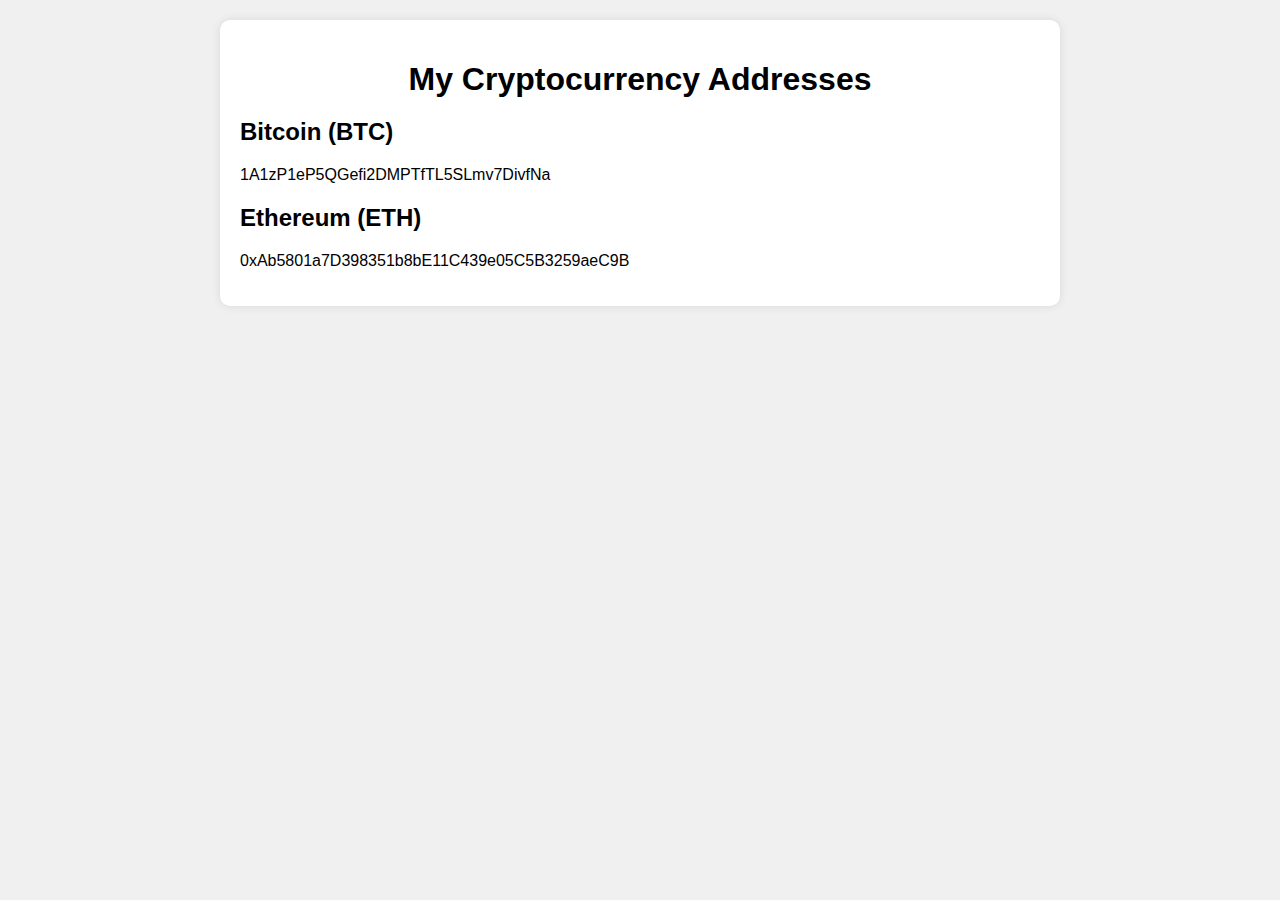
==== index.html @ d0ca559b "Rename site.html to index.html" ====
<!DOCTYPE html>
<html lang="en">
<head>
    <meta charset="UTF-8">
    <meta name="viewport" content="width=device-width, initial-scale=1.0">
    <title>My Cryptocurrency Addresses</title>
    <style>
        body {
            font-family: Arial, sans-serif;
            margin: 0;
            padding: 20px;
            background-color: #f0f0f0;
        }
        .container {
            max-width: 800px;
            margin: 0 auto;
            background-color: #fff;
            padding: 20px;
            border-radius: 10px;
            box-shadow: 0 0 10px rgba(0, 0, 0, 0.1);
        }
        h1 {
            text-align: center;
            margin-bottom: 20px;
        }
        .address {
            margin-bottom: 10px;
        }
    </style>
</head>
<body>
    <div class="container">
        <h1>My Cryptocurrency Addresses</h1>
        <div class="address">
            <h2>Bitcoin (BTC)</h2>
            <p>1A1zP1eP5QGefi2DMPTfTL5SLmv7DivfNa</p>
        </div>
        <div class="address">
            <h2>Ethereum (ETH)</h2>
            <p>0xAb5801a7D398351b8bE11C439e05C5B3259aeC9B</p>
        </div>
        <!-- Add more cryptocurrency addresses here -->
    </div>
</body>
</html>
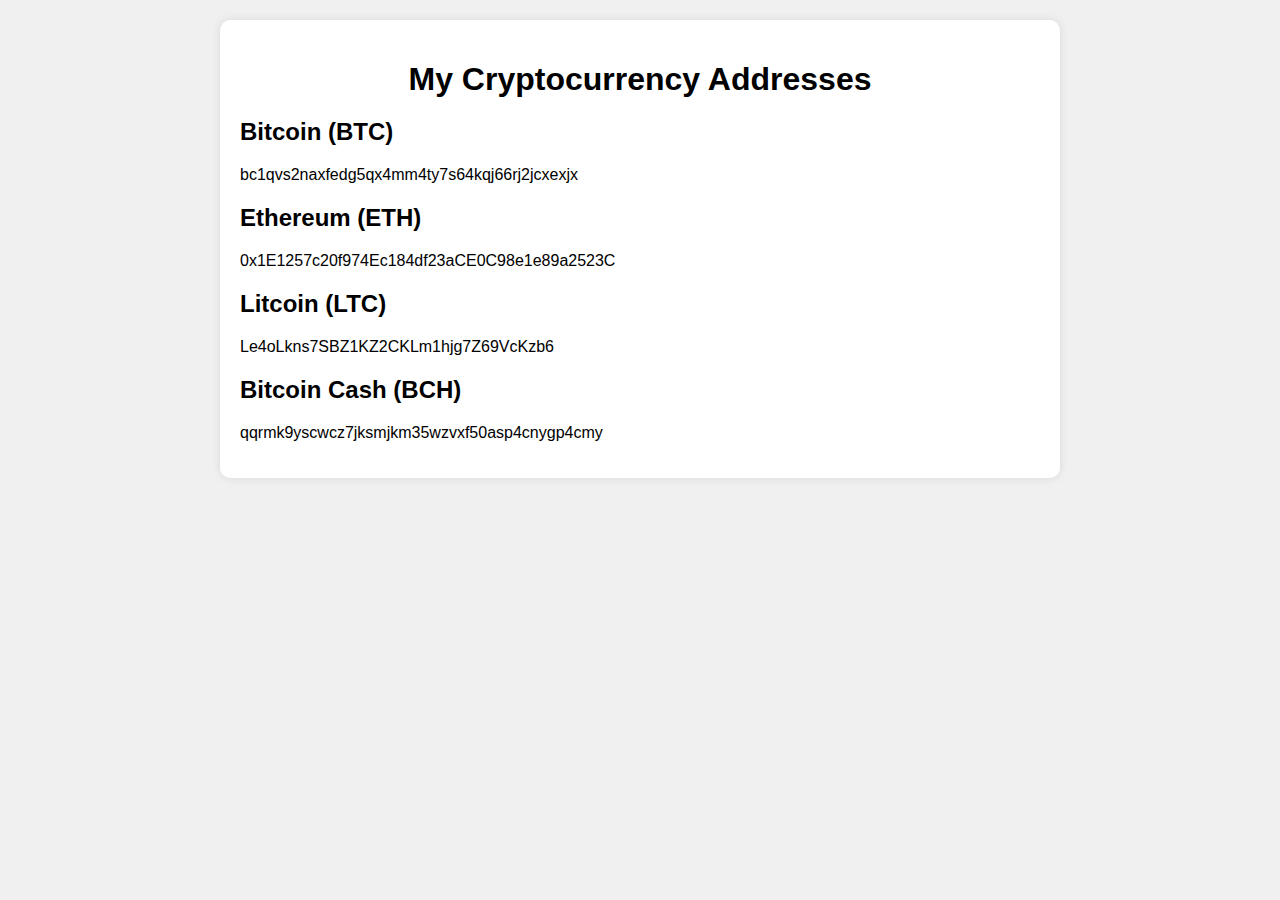
==== commit 54094778: "Update index.html" ====
--- a/index.html
+++ b/index.html
@@ -33,11 +33,19 @@
         <h1>My Cryptocurrency Addresses</h1>
         <div class="address">
             <h2>Bitcoin (BTC)</h2>
-            <p>1A1zP1eP5QGefi2DMPTfTL5SLmv7DivfNa</p>
+            <p>bc1qvs2naxfedg5qx4mm4ty7s64kqj66rj2jcxexjx</p>
         </div>
         <div class="address">
             <h2>Ethereum (ETH)</h2>
-            <p>0xAb5801a7D398351b8bE11C439e05C5B3259aeC9B</p>
+            <p>0x1E1257c20f974Ec184df23aCE0C98e1e89a2523C</p>
+        </div>
+        <div class="address">
+            <h2>Litcoin (LTC)</h2>
+            <p>Le4oLkns7SBZ1KZ2CKLm1hjg7Z69VcKzb6</p>
+        </div>
+        <div class="address">
+            <h2>Bitcoin Cash (BCH)</h2>
+            <p>qqrmk9yscwcz7jksmjkm35wzvxf50asp4cnygp4cmy</p>
         </div>
         <!-- Add more cryptocurrency addresses here -->
     </div>
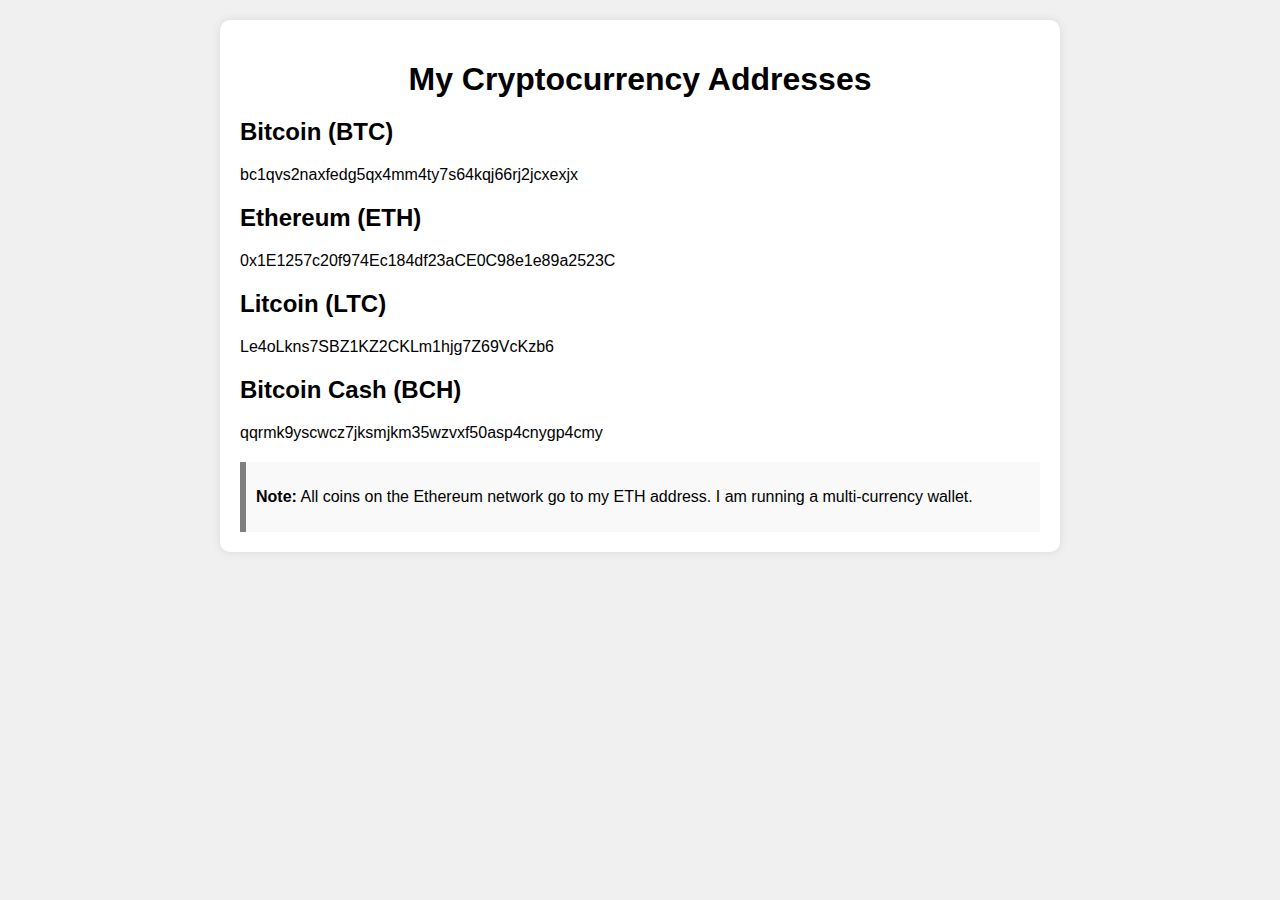
==== commit a42ecbcd: "Update index.html" ====
--- a/index.html
+++ b/index.html
@@ -26,6 +26,12 @@
         .address {
             margin-bottom: 10px;
         }
+        .note {
+            background-color: #f9f9f9;
+            border-left: 6px solid #7f7f7f;
+            padding: 10px;
+            margin-top: 20px;
+        }
     </style>
 </head>
 <body>
@@ -48,6 +54,10 @@
             <p>qqrmk9yscwcz7jksmjkm35wzvxf50asp4cnygp4cmy</p>
         </div>
         <!-- Add more cryptocurrency addresses here -->
+
+        <div class="note">
+            <p><strong>Note:</strong> All coins on the Ethereum network go to my ETH address. I am running a multi-currency wallet.</p>
+        </div>
     </div>
 </body>
 </html>
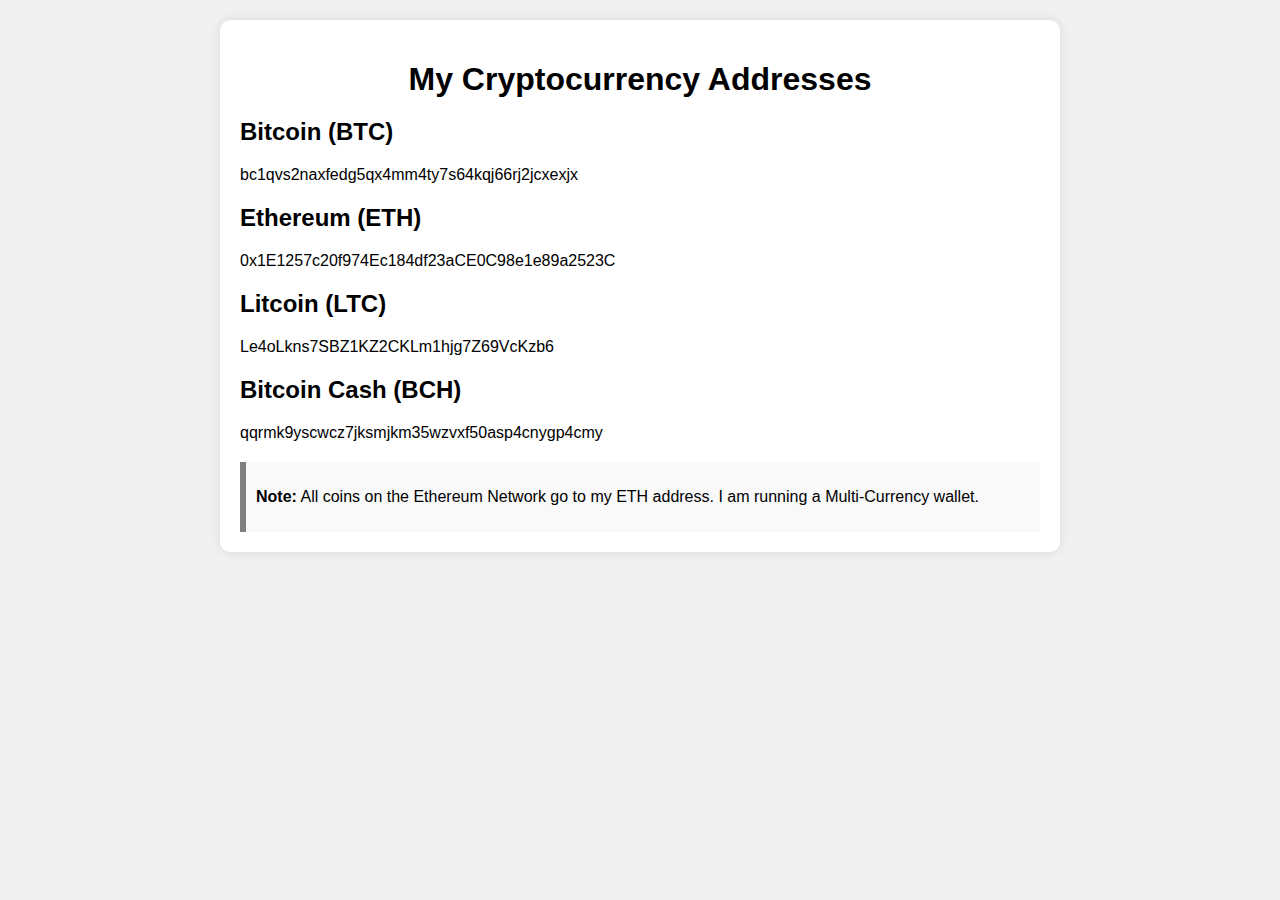
==== commit d68faf21: "Update index.html" ====
--- a/index.html
+++ b/index.html
@@ -56,7 +56,7 @@
         <!-- Add more cryptocurrency addresses here -->
 
         <div class="note">
-            <p><strong>Note:</strong> All coins on the Ethereum network go to my ETH address. I am running a multi-currency wallet.</p>
+            <p><strong>Note:</strong> All coins on the Ethereum Network go to my ETH address. I am running a Multi-Currency wallet.</p>
         </div>
     </div>
 </body>
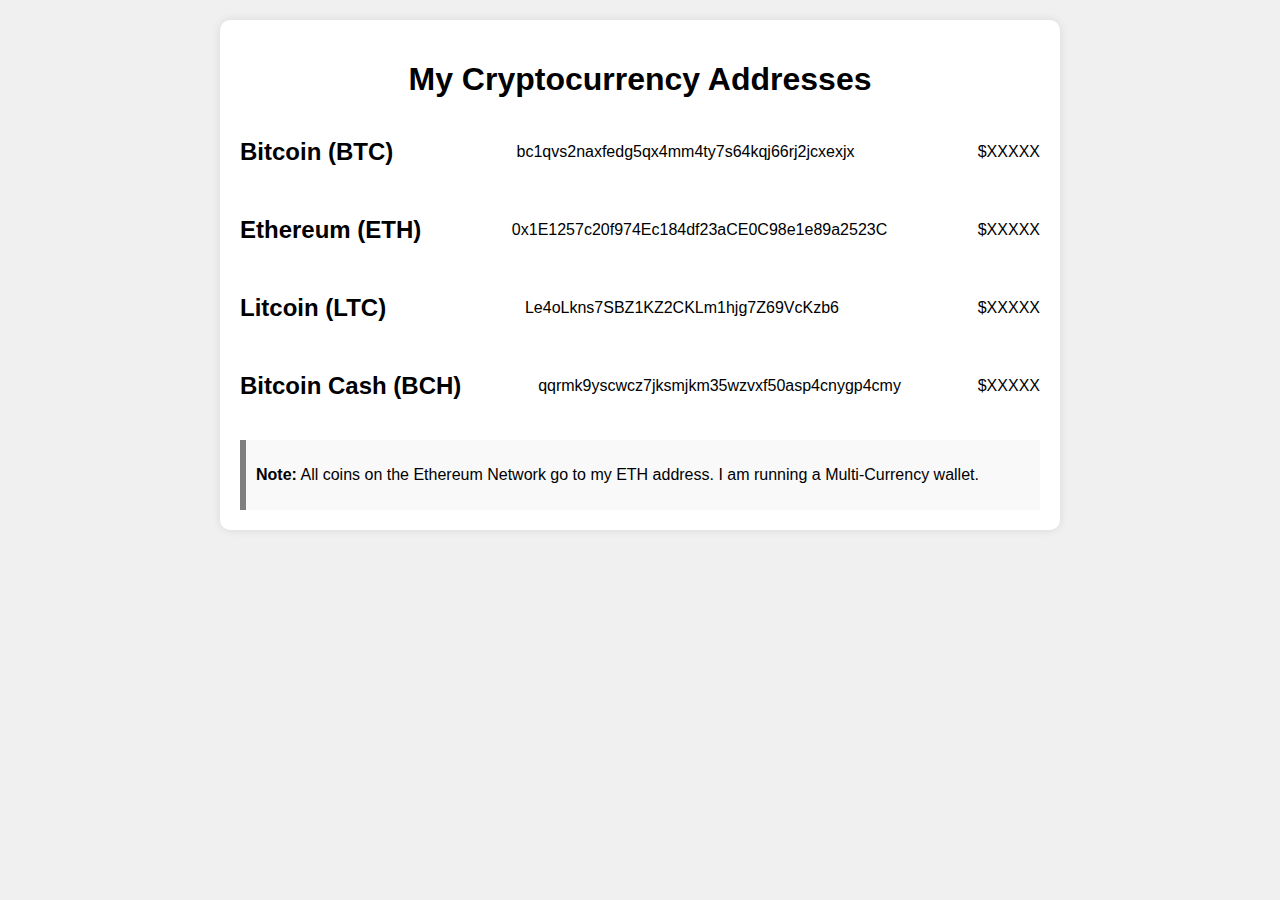
==== commit 34ba0858: "Update index.html" ====
--- a/index.html
+++ b/index.html
@@ -25,6 +25,12 @@
         }
         .address {
             margin-bottom: 10px;
+            display: flex;
+            justify-content: space-between; /* Align text and value to opposite sides */
+            align-items: center; /* Center vertically */
+        }
+        .address p {
+            margin: 0; /* Remove default margin */
         }
         .note {
             background-color: #f9f9f9;
@@ -37,21 +43,25 @@
 <body>
     <div class="container">
         <h1>My Cryptocurrency Addresses</h1>
-        <div class="address">
+        <div class="address" id="btc">
             <h2>Bitcoin (BTC)</h2>
             <p>bc1qvs2naxfedg5qx4mm4ty7s64kqj66rj2jcxexjx</p>
+            <p id="btc-value">$XXXXX</p> <!-- Placeholder for BTC value -->
         </div>
-        <div class="address">
+        <div class="address" id="eth">
             <h2>Ethereum (ETH)</h2>
             <p>0x1E1257c20f974Ec184df23aCE0C98e1e89a2523C</p>
+            <p id="eth-value">$XXXXX</p> <!-- Placeholder for ETH value -->
         </div>
-        <div class="address">
+        <div class="address" id="ltc">
             <h2>Litcoin (LTC)</h2>
             <p>Le4oLkns7SBZ1KZ2CKLm1hjg7Z69VcKzb6</p>
+            <p id="ltc-value">$XXXXX</p> <!-- Placeholder for LTC value -->
         </div>
-        <div class="address">
+        <div class="address" id="bch">
             <h2>Bitcoin Cash (BCH)</h2>
             <p>qqrmk9yscwcz7jksmjkm35wzvxf50asp4cnygp4cmy</p>
+            <p id="bch-value">$XXXXX</p> <!-- Placeholder for BCH value -->
         </div>
         <!-- Add more cryptocurrency addresses here -->
 
@@ -59,5 +69,22 @@
             <p><strong>Note:</strong> All coins on the Ethereum Network go to my ETH address. I am running a Multi-Currency wallet.</p>
         </div>
     </div>
+
+    <script>
+        // Fetch data from CoinGecko API
+        fetch('https://api.coingecko.com/api/v3/simple/price?ids=bitcoin,ethereum,litecoin,bitcoin-cash&vs_currencies=usd')
+            .then(response => response.json())
+            .then(data => {
+                // Update Bitcoin (BTC) value
+                document.getElementById('btc-value').textContent = '$' + data.bitcoin.usd.toFixed(2);
+                // Update Ethereum (ETH) value
+                document.getElementById('eth-value').textContent = '$' + data.ethereum.usd.toFixed(2);
+                // Update Litecoin (LTC) value
+                document.getElementById('ltc-value').textContent = '$' + data.litecoin.usd.toFixed(2);
+                // Update Bitcoin Cash (BCH) value
+                document.getElementById('bch-value').textContent = '$' + data['bitcoin-cash'].usd.toFixed(2);
+            })
+            .catch(error => console.error('Error fetching data:', error));
+    </script>
 </body>
 </html>
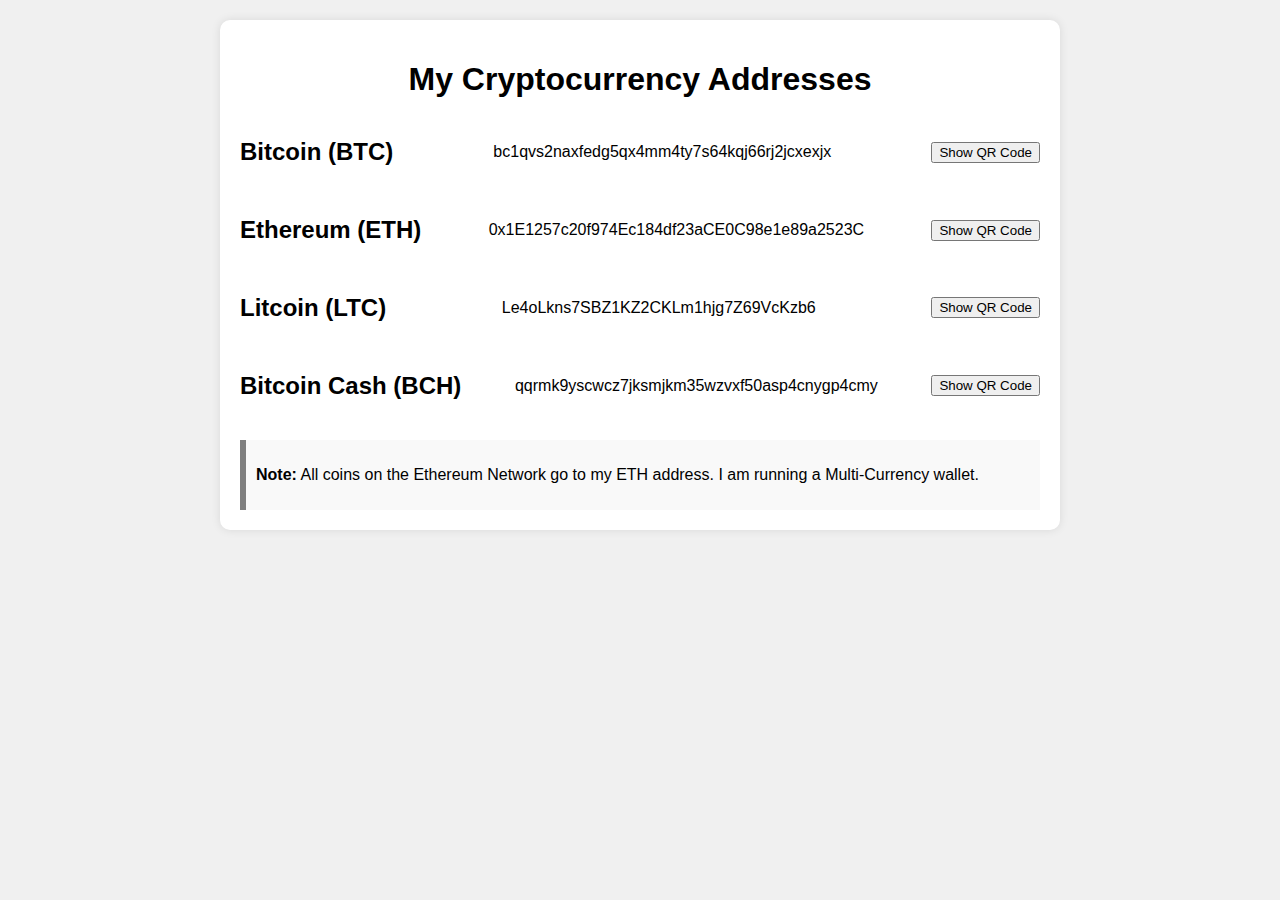
==== commit 84fb6af2: "Update index.html" ====
--- a/index.html
+++ b/index.html
@@ -26,17 +26,49 @@
         .address {
             margin-bottom: 10px;
             display: flex;
-            justify-content: space-between; /* Align text and value to opposite sides */
-            align-items: center; /* Center vertically */
+            justify-content: space-between;
+            align-items: center;
         }
         .address p {
-            margin: 0; /* Remove default margin */
+            margin: 0;
         }
         .note {
             background-color: #f9f9f9;
             border-left: 6px solid #7f7f7f;
             padding: 10px;
             margin-top: 20px;
+        }
+        .qr-code-modal {
+            display: none;
+            position: fixed;
+            top: 0;
+            left: 0;
+            width: 100%;
+            height: 100%;
+            background-color: rgba(0, 0, 0, 0.5);
+            z-index: 1;
+            overflow: auto;
+        }
+        .qr-code-modal-content {
+            background-color: #fefefe;
+            margin: 10% auto;
+            padding: 20px;
+            border: 1px solid #888;
+            border-radius: 5px;
+            max-width: 300px;
+            text-align: center;
+        }
+        .close {
+            color: #aaa;
+            float: right;
+            font-size: 28px;
+            font-weight: bold;
+        }
+        .close:hover,
+        .close:focus {
+            color: black;
+            text-decoration: none;
+            cursor: pointer;
         }
     </style>
 </head>
@@ -46,22 +78,22 @@
         <div class="address" id="btc">
             <h2>Bitcoin (BTC)</h2>
             <p>bc1qvs2naxfedg5qx4mm4ty7s64kqj66rj2jcxexjx</p>
-            <p id="btc-value">$XXXXX</p> <!-- Placeholder for BTC value -->
+            <button onclick="showQRCode('btc')">Show QR Code</button>
         </div>
         <div class="address" id="eth">
             <h2>Ethereum (ETH)</h2>
             <p>0x1E1257c20f974Ec184df23aCE0C98e1e89a2523C</p>
-            <p id="eth-value">$XXXXX</p> <!-- Placeholder for ETH value -->
+            <button onclick="showQRCode('eth')">Show QR Code</button>
         </div>
         <div class="address" id="ltc">
             <h2>Litcoin (LTC)</h2>
             <p>Le4oLkns7SBZ1KZ2CKLm1hjg7Z69VcKzb6</p>
-            <p id="ltc-value">$XXXXX</p> <!-- Placeholder for LTC value -->
+            <button onclick="showQRCode('ltc')">Show QR Code</button>
         </div>
         <div class="address" id="bch">
             <h2>Bitcoin Cash (BCH)</h2>
             <p>qqrmk9yscwcz7jksmjkm35wzvxf50asp4cnygp4cmy</p>
-            <p id="bch-value">$XXXXX</p> <!-- Placeholder for BCH value -->
+            <button onclick="showQRCode('bch')">Show QR Code</button>
         </div>
         <!-- Add more cryptocurrency addresses here -->
 
@@ -70,21 +102,25 @@
         </div>
     </div>
 
+    <div id="qrCodeModal" class="qr-code-modal">
+        <div class="qr-code-modal-content">
+            <span class="close" onclick="closeQRCodeModal()">&times;</span>
+            <img id="qrCodeImage" src="" alt="QR Code">
+        </div>
+    </div>
+
     <script>
-        // Fetch data from CoinGecko API
-        fetch('https://api.coingecko.com/api/v3/simple/price?ids=bitcoin,ethereum,litecoin,bitcoin-cash&vs_currencies=usd')
-            .then(response => response.json())
-            .then(data => {
-                // Update Bitcoin (BTC) value
-                document.getElementById('btc-value').textContent = '$' + data.bitcoin.usd.toFixed(2);
-                // Update Ethereum (ETH) value
-                document.getElementById('eth-value').textContent = '$' + data.ethereum.usd.toFixed(2);
-                // Update Litecoin (LTC) value
-                document.getElementById('ltc-value').textContent = '$' + data.litecoin.usd.toFixed(2);
-                // Update Bitcoin Cash (BCH) value
-                document.getElementById('bch-value').textContent = '$' + data['bitcoin-cash'].usd.toFixed(2);
-            })
-            .catch(error => console.error('Error fetching data:', error));
+        function showQRCode(crypto) {
+            var qrCodeImage = document.getElementById('qrCodeImage');
+            qrCodeImage.src = 'qr_codes/' + crypto + '.png'; // Update path to your QR code images
+            var qrCodeModal = document.getElementById('qrCodeModal');
+            qrCodeModal.style.display = 'block';
+        }
+
+        function closeQRCodeModal() {
+            var qrCodeModal = document.getElementById('qrCodeModal');
+            qrCodeModal.style.display = 'none';
+        }
     </script>
 </body>
 </html>
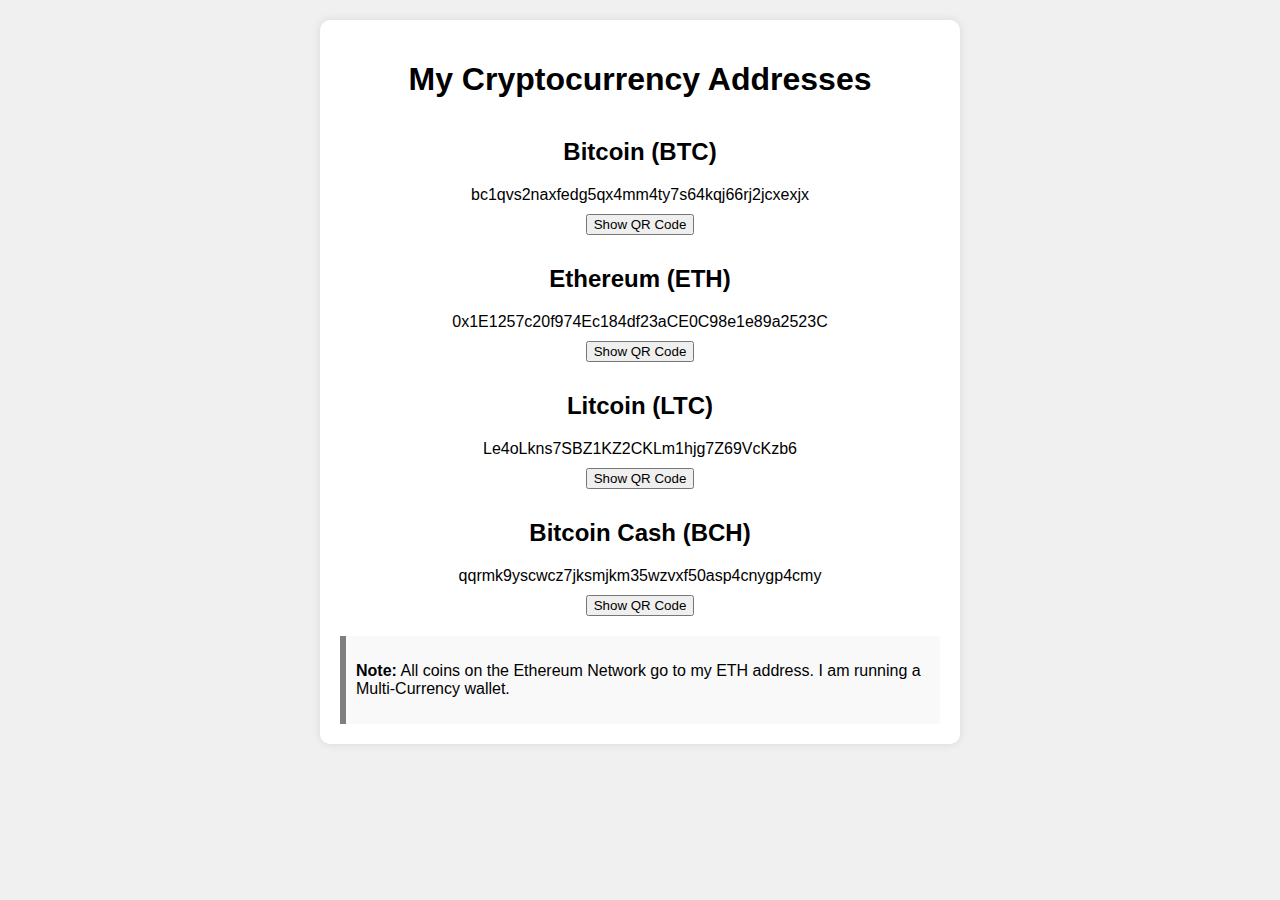
==== commit 29c229aa: "Update index.html" ====
--- a/index.html
+++ b/index.html
@@ -12,7 +12,7 @@
             background-color: #f0f0f0;
         }
         .container {
-            max-width: 800px;
+            max-width: 100%;
             margin: 0 auto;
             background-color: #fff;
             padding: 20px;
@@ -26,11 +26,15 @@
         .address {
             margin-bottom: 10px;
             display: flex;
-            justify-content: space-between;
+            flex-direction: column;
             align-items: center;
+            text-align: center;
         }
         .address p {
             margin: 0;
+        }
+        .address button {
+            margin-top: 10px;
         }
         .note {
             background-color: #f9f9f9;
@@ -69,6 +73,12 @@
             color: black;
             text-decoration: none;
             cursor: pointer;
+        }
+
+        @media screen and (min-width: 600px) {
+            .container {
+                max-width: 600px;
+            }
         }
     </style>
 </head>
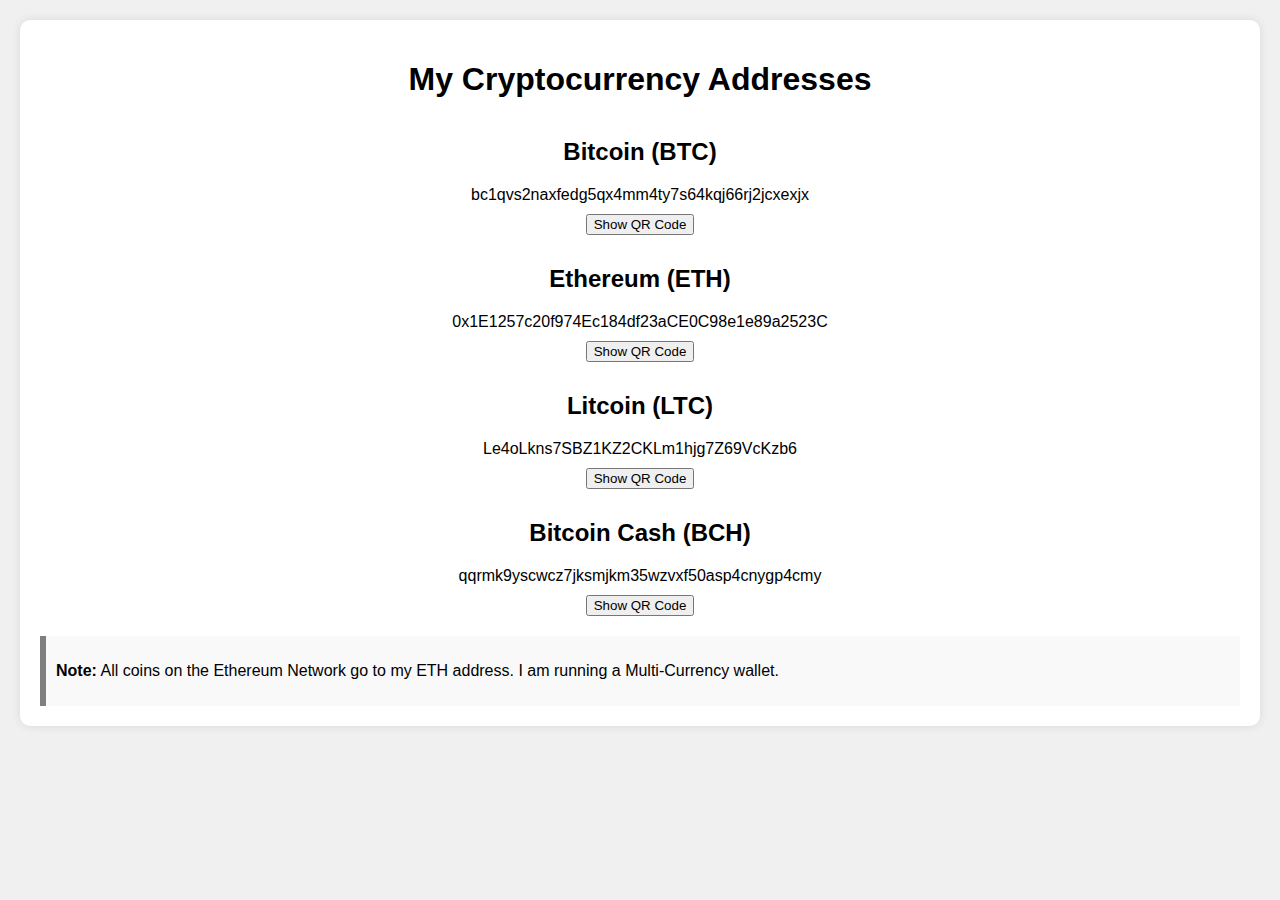
==== commit 33a231d4: "Update index.html" ====
--- a/index.html
+++ b/index.html
@@ -32,6 +32,7 @@
         }
         .address p {
             margin: 0;
+            font-size: 16px; /* Default font size */
         }
         .address button {
             margin-top: 10px;
@@ -75,9 +76,9 @@
             cursor: pointer;
         }
 
-        @media screen and (min-width: 600px) {
-            .container {
-                max-width: 600px;
+        @media screen and (max-width: 600px) {
+            .address p {
+                font-size: 14px; /* Decrease font size for smaller screens */
             }
         }
     </style>
